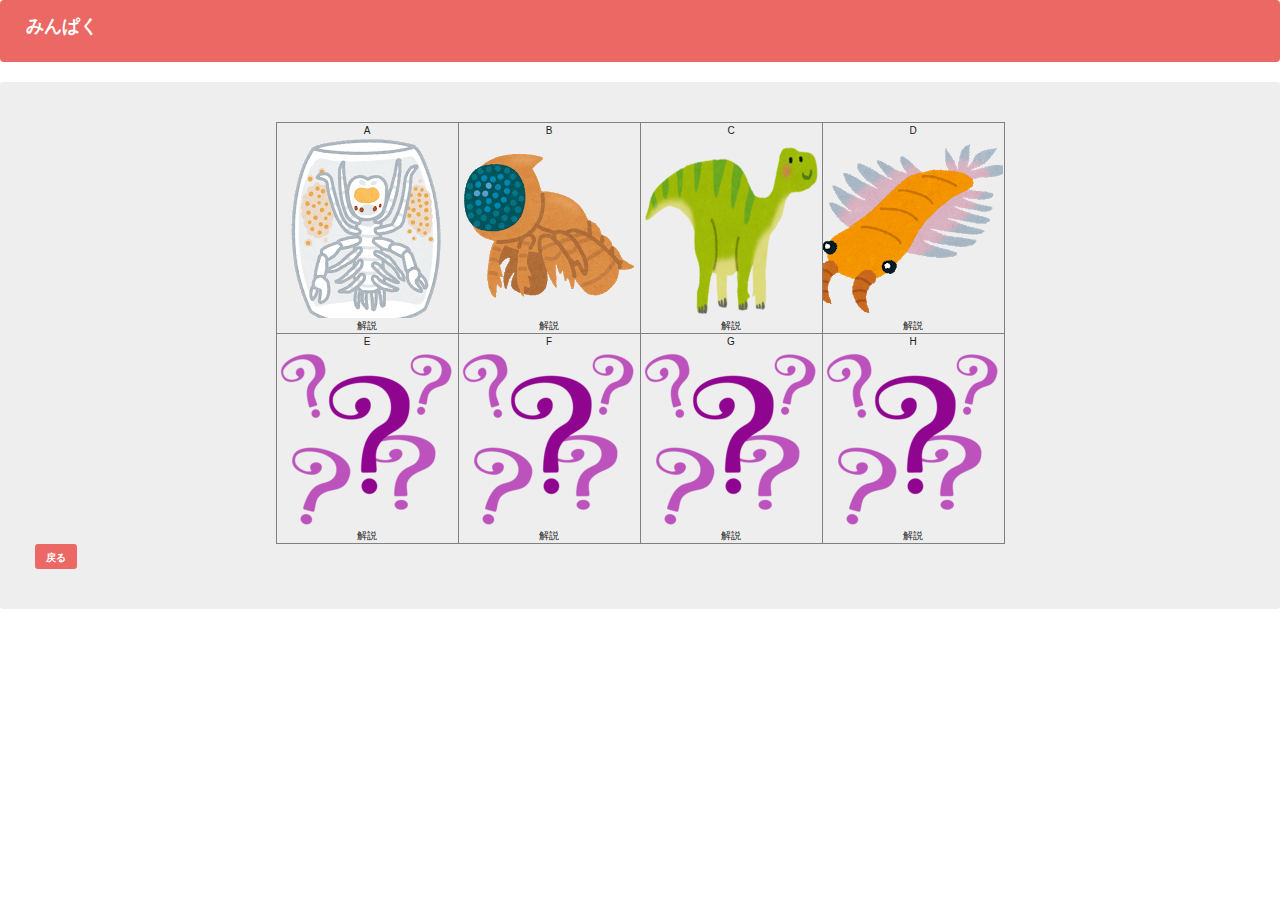
==== course.html @ db876827 "first commit" ====
<!DOCTYPE html>
<html lang="ja">
<head>
  <meta charset="utf-8">
  <title>みんぱく-コース</title>
  <link rel="stylesheet"
href="https://maxcdn.bootstrapcdn.com/bootstrap/3.3.5/css/bootstrap.min.css">
  <link rel="stylesheet" type="text/css" href="css/bootstrap.css">
  <link rel="stylesheet" type="text/css" href="css/style.css">
  <script src="https://ajax.googleapis.com/ajax/libs/jquery/1.11.3/jquery.min.js"></script>
</head>
<body>
  <div class="bs-component">
        <nav class="navbar navbar-expand-lg navbar-dark bg-primary">
          <a class="navbar-brand" href="index.html">みんぱく</a>
        </nav>
  </div>
  <div class="jumbotron">
      <div class="container">
        <table border="1" align="center" style="border-collapse: collapse;">
            <script>
                STAMP_ID = [
                    "A",
                    "B",
                    "C",
                    "D",
                    "E",
                    "F",
                    "G",
                    "H"
                ];
                for (i in STAMP_ID) {
                    if (i % 4 == 0) document.write("<tr>");
                    document.write("<td align='center'>");
                    s = STAMP_ID[i];
                    document.write(s);
                    document.write("<br>");
                    document.write("<a href='detail.html'><img src=image/"+ s + ".png></a>");
              document.write("<br>");
                    document.write("解説");
                    document.write("</td>");

                    if (i % 4 == 3) document.write("</tr>");
                }
            </script>
        </table>

          <div>
            <button type="button" class="btn btn-primary" onclick="history.back()">戻る</button>
          </div>
        </div>
  </div>
</body>
</html>
---- css/style.css ----
.card a{
display: block;
position: absolute;
top: 0;
left: 0;
height:100%;
width: 100%;
}

.card a:hover{

}
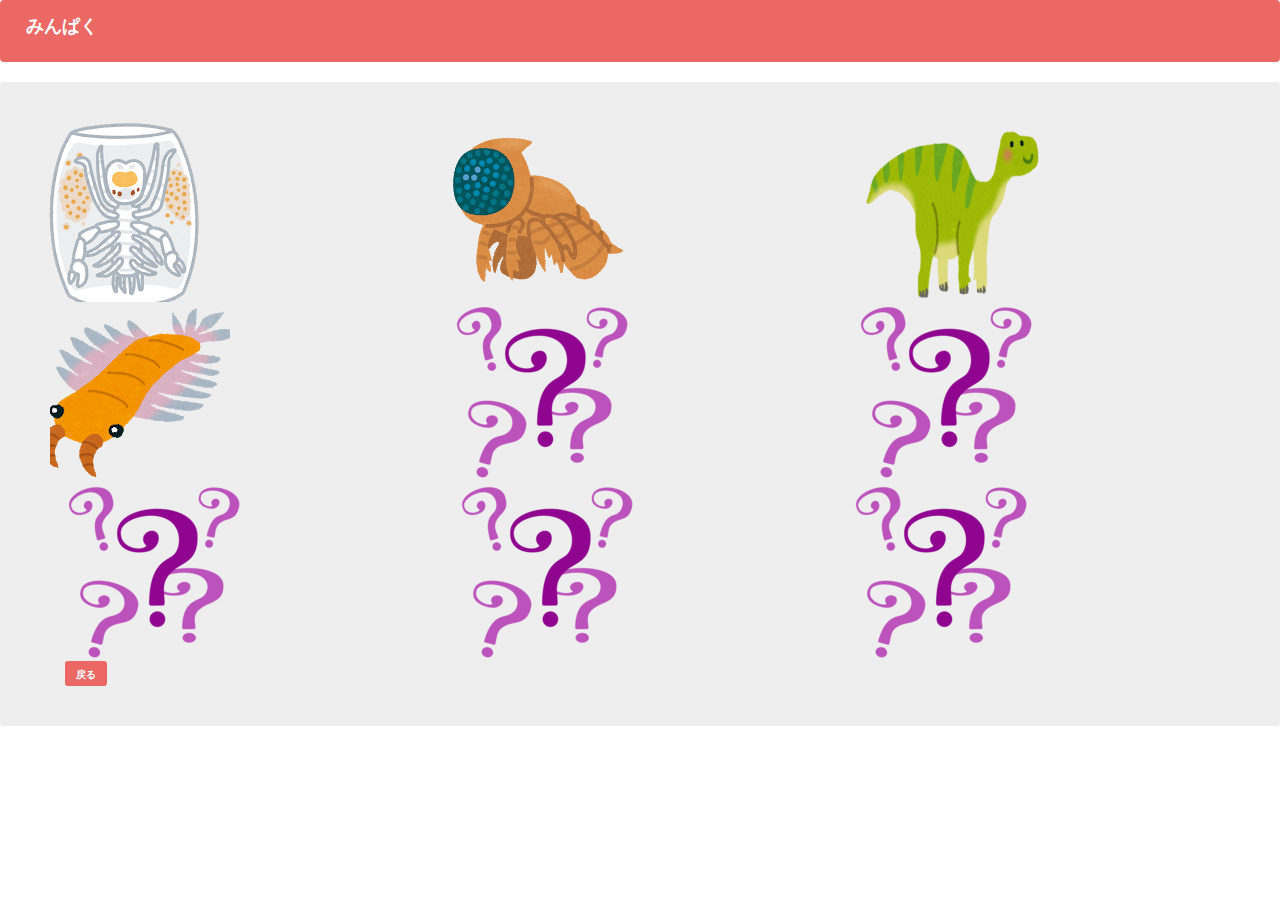
==== commit 1fe5ee2f: "スマホ表示に対応" ====
--- a/course.html
+++ b/course.html
@@ -2,6 +2,7 @@
 <html lang="ja">
 <head>
   <meta charset="utf-8">
+  <meta name="viewport" content="width=device-width,initial-scale=1">
   <title>みんぱく-コース</title>
   <link rel="stylesheet"
 href="https://maxcdn.bootstrapcdn.com/bootstrap/3.3.5/css/bootstrap.min.css">
@@ -16,8 +17,44 @@
         </nav>
   </div>
   <div class="jumbotron">
-      <div class="container">
-        <table border="1" align="center" style="border-collapse: collapse;">
+      <div class="container-fluid">
+        <div class="row">
+          <div class="col-sm">
+            <a href='detail.html'><img src='image/A.png'>
+          </div>
+          <div class="col-sm">
+            <a href='detail.html'><img src='image/B.png'>
+          </div>
+          <div class="col-sm">
+            <a href='detail.html'><img src='image/C.png'>
+          </div>
+        </div>
+        <div class="container-fluid">
+          <div class="row">
+            <div class="col-sm">
+              <a href='detail.html'><img src='image/D.png'>
+            </div>
+            <div class="col-sm">
+              <a href='detail.html'><img src='image/E.png'>
+            </div>
+            <div class="col-sm">
+              <a href='detail.html'><img src='image/F.png'>
+            </div>
+          </div>
+          <div class="container-fluid">
+            <div class="row">
+              <div class="col-sm">
+                <a href='detail.html'><img src='image/G.png'>
+              </div>
+              <div class="col-sm">
+                <a href='detail.html'><img src='image/G.png'>
+              </div>
+              <div class="col-sm">
+                <a href='detail.html'><img src='image/G.png'>
+              </div>
+            </div>
+
+        <!-- <table border="1" align="center" style="border-collapse: collapse;">
             <script>
                 STAMP_ID = [
                     "A",
@@ -43,7 +80,7 @@
                     if (i % 4 == 3) document.write("</tr>");
                 }
             </script>
-        </table>
+        </table> -->
 
           <div>
             <button type="button" class="btn btn-primary" onclick="history.back()">戻る</button>
--- a/css/style.css
+++ b/css/style.css
@@ -7,6 +7,27 @@
 width: 100%;
 }
 
-.card a:hover{
+.carousel{
+  height: 200px;
+  margin:auto;
+}
 
+/* 中略（ここに上で書いてるCSSが入っている） */
+
+@media (min-width: 320px) {
+  .carousel,
+  .carousel .item,
+  .carousel .item-mask,
+  .carousel-inner .item .item-mask img {
+    height:200px;
+  }
 }
+
+@media (min-width: 768px) {
+  .carousel,
+  .carousel .item,
+  .carousel .item-mask,
+  .carousel-inner .item .item-mask img {
+    height:400px;
+  }
+}
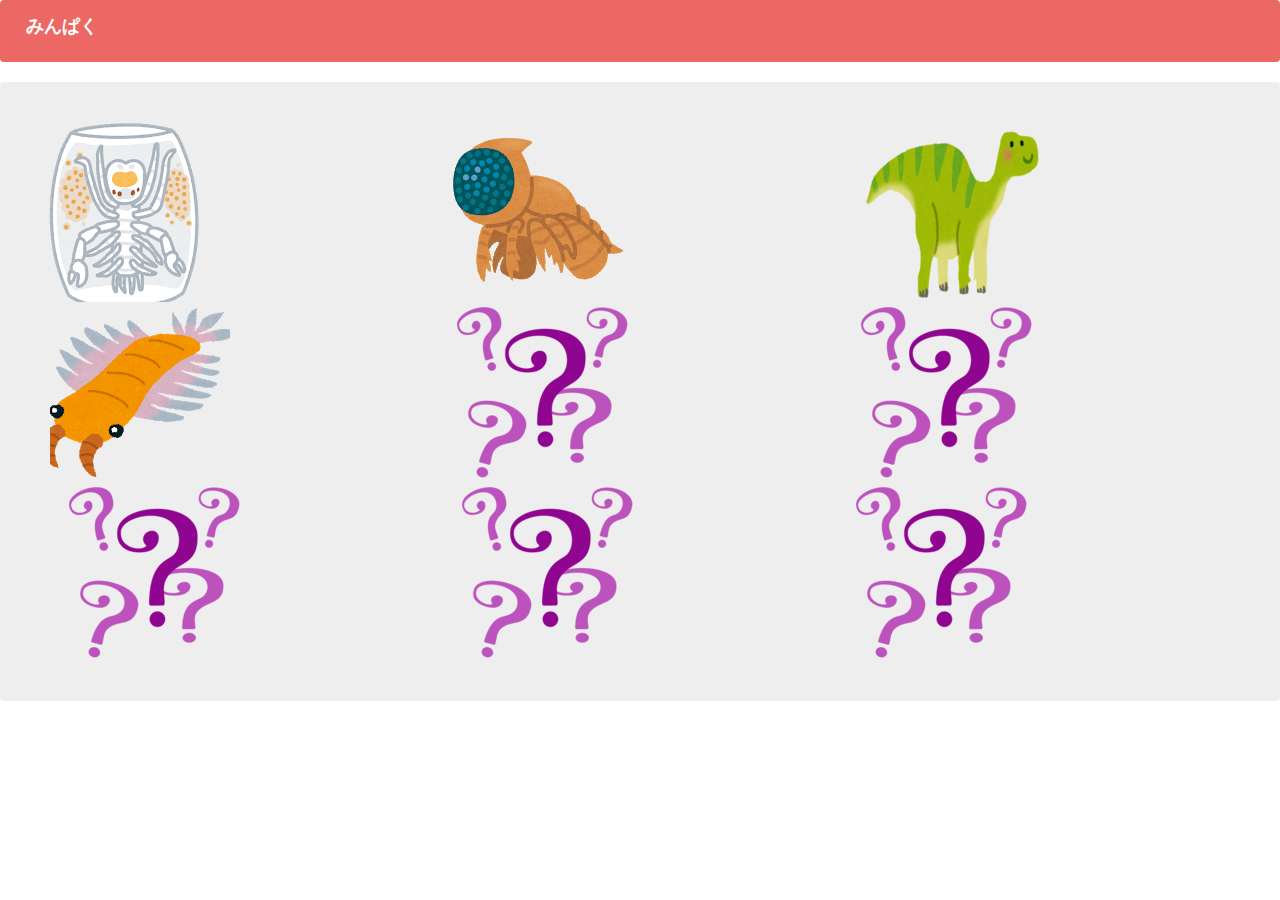
==== commit c0559fa1: "戻るボタンの" ====
--- a/course.html
+++ b/course.html
@@ -9,6 +9,11 @@
   <link rel="stylesheet" type="text/css" href="css/bootstrap.css">
   <link rel="stylesheet" type="text/css" href="css/style.css">
   <script src="https://ajax.googleapis.com/ajax/libs/jquery/1.11.3/jquery.min.js"></script>
+  <script type="text/javascript" src="/socket.io/socket.io.js"></script>
+  <script type="text/javascript" src="/redirect.js"></script>
+  <script type="text/javascript">
+    redirect.href = '/detail.html';
+  </script>
 </head>
 <body>
   <div class="bs-component">
@@ -81,10 +86,6 @@
                 }
             </script>
         </table> -->
-
-          <div>
-            <button type="button" class="btn btn-primary" onclick="history.back()">戻る</button>
-          </div>
         </div>
   </div>
 </body>
